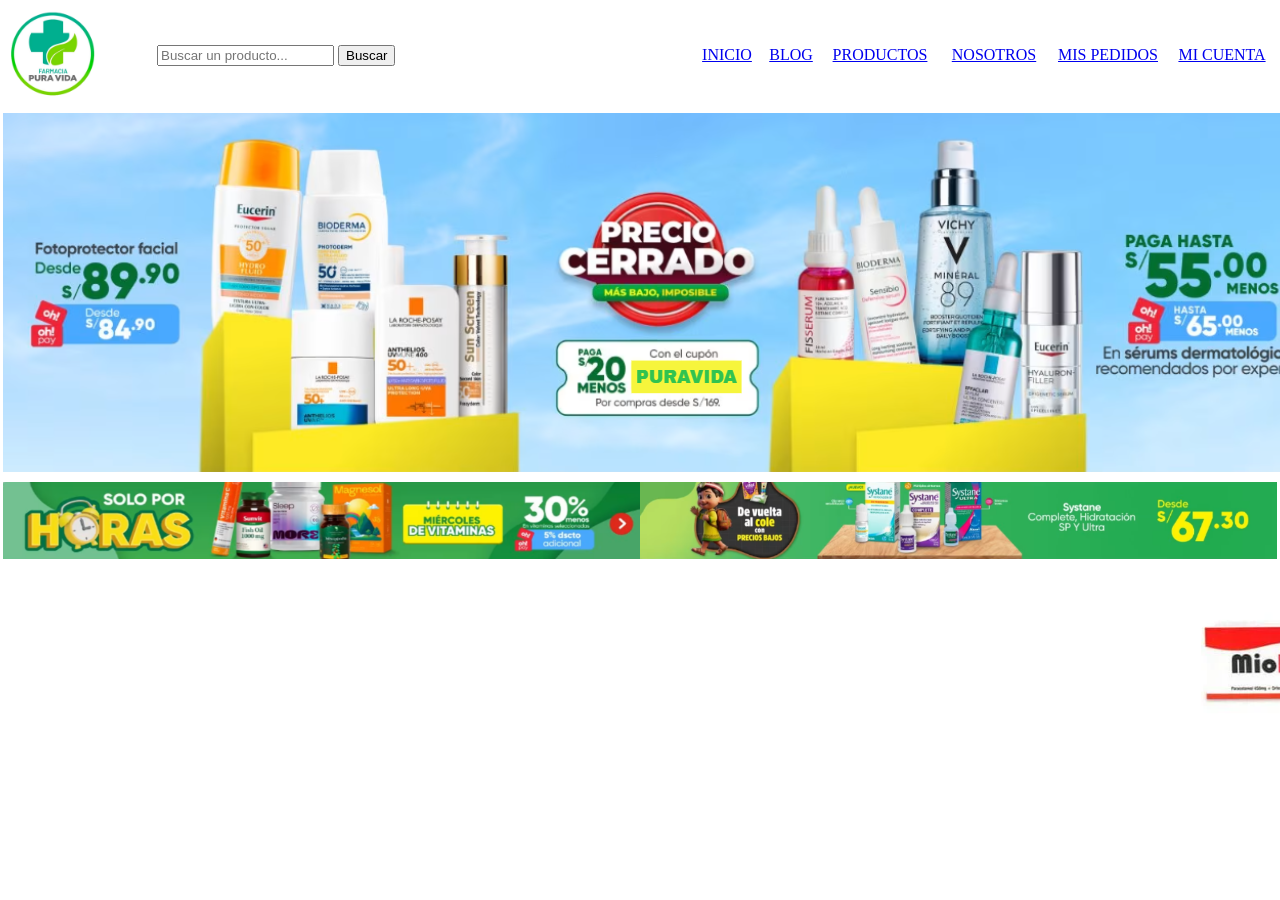
==== index.html @ 940cb462 "Add files via upload" ====
<!DOCTYPE html>
<html lang="es">

<head>
<meta charset="UTF-8">
<meta name="viewport" content="width=device-width, initial-scale=1.0">
<link rel="icon" href="image/PURAVIDA16.png" type="image/png">
<title>PuraVida</title>
</head>

<body marginwidth="0" marginheight="0">

<table width="100%">
<tr>

    <td width="150">
        <img src="image/PURAVIDA1.png" width="100">
    </td>
    <td width="">
        <input type="text" placeholder="Buscar un producto...">
        <button>Buscar</button>
    </td>
        <td>
            <td align="center" width="60"><a href="#">INICIO</a></td>
            <td align="center" width="60"><a href="#">BLOG</a></td>
            <td align="center" width="110"><a href="detalle_producto.html">PRODUCTOS</a></td>
            <td align="center" width="110"><a href="#">NOSOTROS</a></td>
            <td align="center" width="110"><a href="#">MIS PEDIDOS</a></td>
            <td align="center" width="110"><a href="#">MI CUENTA</a></td>
        </td>
</tr>

</table>
<table width="100%">
    <tr>
        <td width="100%" align="center">
            <img src="image/PROMOCION.png" alt="">
        </td>
    </tr>
</table>
<table width="100%">
    <tr>
        <td>
            <img src="image/FONDO1.png" alt="" width="50%"><img src="image/FONDO2.png" alt="" width="50%">
        </td>
    </tr>
</table>
    <marquee behavior="" direction="">
        <img src="image/CINTA.png" alt=""><img src="image/CINTA2.png" alt="">
    </marquee>


</body>

</html>
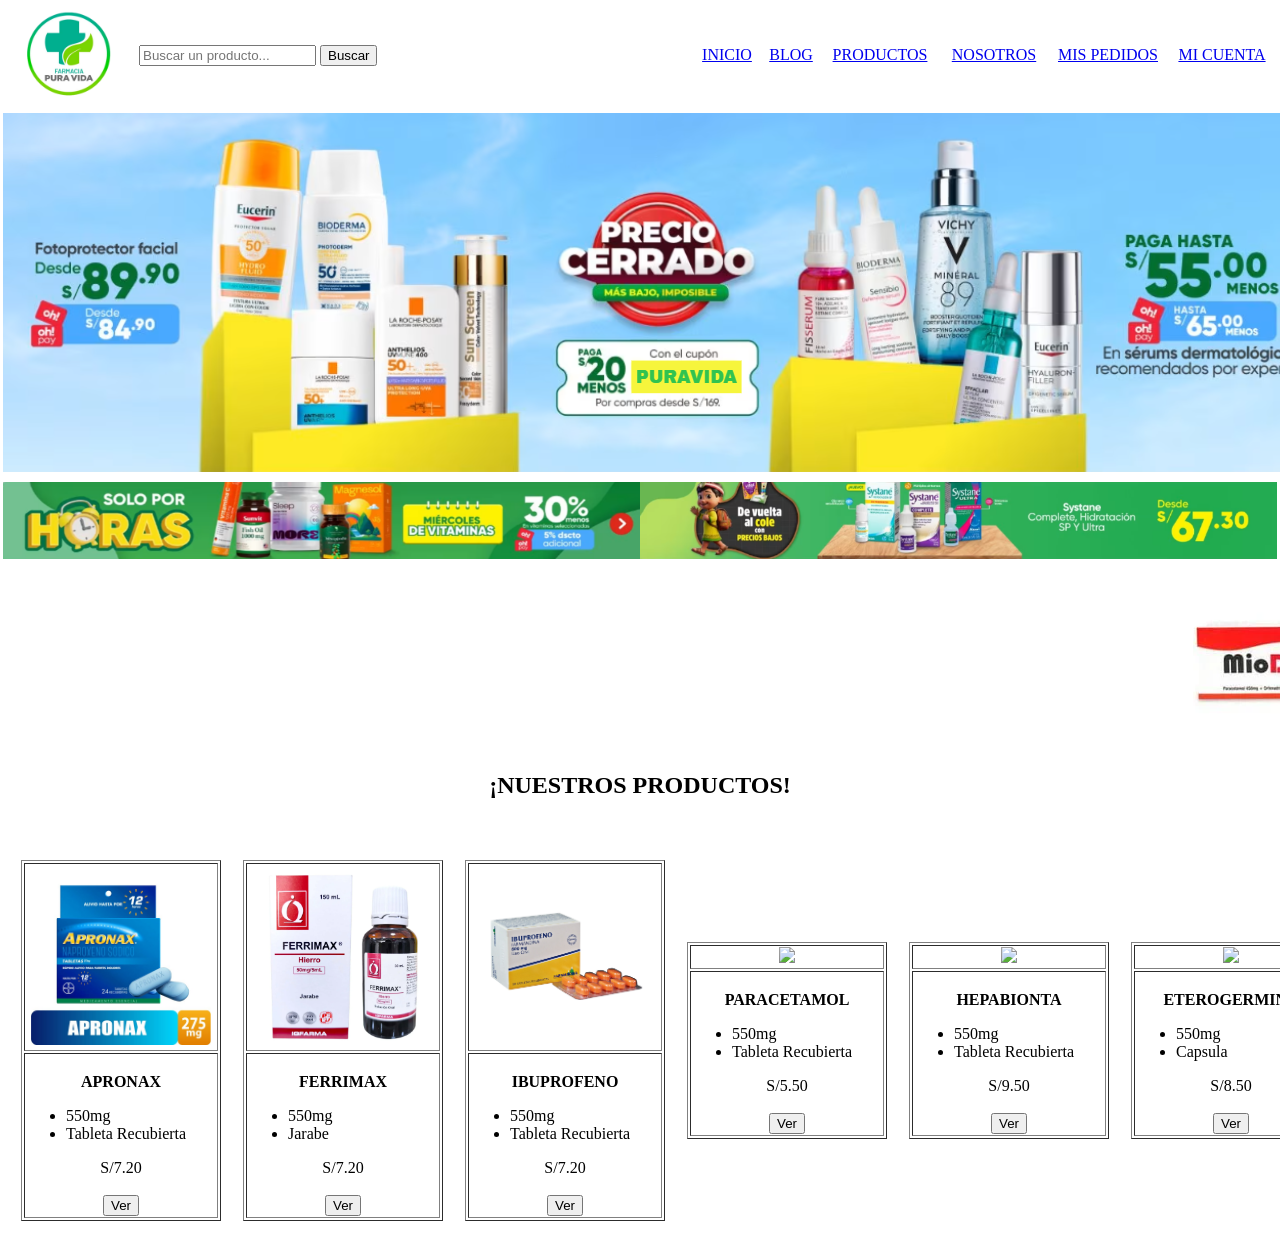
==== commit 677e29ca: "Add files via upload" ====
--- a/index.html
+++ b/index.html
@@ -6,14 +6,20 @@
 <meta name="viewport" content="width=device-width, initial-scale=1.0">
 <link rel="icon" href="image/PURAVIDA16.png" type="image/png">
 <title>PuraVida</title>
+<style>
+    body {
+      font-family: tahoma;
+    }
+  </style>
 </head>
 
 <body marginwidth="0" marginheight="0">
 
+
 <table width="100%">
-<tr>
+    <tr>
 
-    <td width="150">
+    <td width="132" align="center">
         <img src="image/PURAVIDA1.png" width="100">
     </td>
     <td width="">
@@ -21,14 +27,14 @@
         <button>Buscar</button>
     </td>
         <td>
-            <td align="center" width="60"><a href="#">INICIO</a></td>
-            <td align="center" width="60"><a href="#">BLOG</a></td>
+            <td align="center" width="60"><a href="index.html">INICIO</a></td>
+            <td align="center" width="60"><a href="blog.html">BLOG</a></td>
             <td align="center" width="110"><a href="detalle_producto.html">PRODUCTOS</a></td>
             <td align="center" width="110"><a href="#">NOSOTROS</a></td>
             <td align="center" width="110"><a href="#">MIS PEDIDOS</a></td>
             <td align="center" width="110"><a href="#">MI CUENTA</a></td>
         </td>
-</tr>
+    </tr>
 
 </table>
 <table width="100%">
@@ -48,8 +54,104 @@
     <marquee behavior="" direction="">
         <img src="image/CINTA.png" alt=""><img src="image/CINTA2.png" alt="">
     </marquee>
-
-
+<table cellspacing="20">
+    <tr>
+        <h2 align="center">¡NUESTROS PRODUCTOS!</h2>
+    </tr>
+    <tr>
+        <td>
+            <table border="1" width="200">
+                <tr>
+                    <td align="center">
+                        <img src="image/Apronax.jpg" width="180">
+                    </td>
+                </tr>
+                <tr>
+                    <td><div align="center"><strong><br><a>APRONAX</a></div></strong><ul><li>550mg</li><li>Tableta Recubierta</li></ul>
+                    <div align="center"><a>S/7.20</a><br><br><button><a>Ver</a></button></div>
+                </tr>
+            </table>
+        </td>
+       <td>
+            <table border="1" width="200">
+                <tr>
+                    <td align="center">
+                        <img src="image/Ferrimax.png" width="153">
+                    </td>
+                </tr>
+                <tr>
+                    <td><div align="center"><strong><br><a>FERRIMAX</a></div></strong><ul><li>550mg</li><li>Jarabe</li></ul>
+                    <div align="center"><a>S/7.20</a><br><br><button><a>Ver</a></button></div>
+                </tr>
+            </table>
+        </td>
+        <td>
+            <table border="1" width="200">
+                <tr>
+                    <td align="center">
+                        <img src="image/IBUPROFENO.jpg" width="180">
+                    </td>
+                </tr>
+                <tr>
+                    <td><div align="center"><strong><br><a>IBUPROFENO</a></div></strong><ul><li>550mg</li><li>Tableta Recubierta</li></ul>
+                    <div align="center"><a>S/7.20</a><br><br><button><a>Ver</a></button></div>
+                </tr>
+            </table>
+        </td>
+        <td>
+            <table border="1" width="200">
+                <tr>
+                    <td align="center">
+                        <img src="image/paracetamol.jpg" width="180">
+                    </td>
+                </tr>
+                <tr>
+                    <td><div align="center"><strong><br><a>PARACETAMOL</a></div></strong><ul><li>550mg</li><li>Tableta Recubierta</li></ul>
+                    <div align="center"><a>S/5.50</a><br><br><button><a>Ver</a></button></div>
+                </tr>
+            </table>
+        </td>
+        <td>
+            <table border="1" width="200">
+                <tr>
+                    <td align="center">
+                        <img src="image/065721L.jpg" width="180">
+                    </td>
+                </tr>
+                <tr>
+                    <td><div align="center"><strong><br><a>HEPABIONTA</a></div></strong><ul><li>550mg</li><li>Tableta Recubierta</li></ul>
+                    <div align="center"><a>S/9.50</a><br><br><button><a>Ver</a></button></div>
+                </tr>
+            </table>
+        </td>
+        <td>
+            <table border="1" width="200">
+                <tr>
+                    <td align="center">
+                        <img src="image/eterogermina.jpg" width="180">
+                    </td>
+                </tr>
+                <tr>
+                    <td><div align="center"><strong><br><a>ETEROGERMINA</a></div></strong><ul><li>550mg</li><li>Capsula</li></ul>
+                    <div align="center"><a>S/8.50</a><br><br><button><a>Ver</a></button></div>
+                </tr>
+            </table>
+        </td>
+        <td>
+            <table border="1" width="200">
+                <tr>
+                    <td align="center">
+                        <img src="image/Amoxicilina.jpg" width="180">
+                    </td>
+                </tr>
+                <tr>
+                    <td><div align="center"><strong><br><a>AMOXICILINA</a></div></strong><ul><li>550mg</li><li>Jarabe</li></ul>
+                    <div align="center"><a>S/12.50</a><br><br><button><a>Ver</a></button></div>
+                </tr>
+            </table>
+        </td>
+    </tr>
+</table>
 </body>
 
 </html>
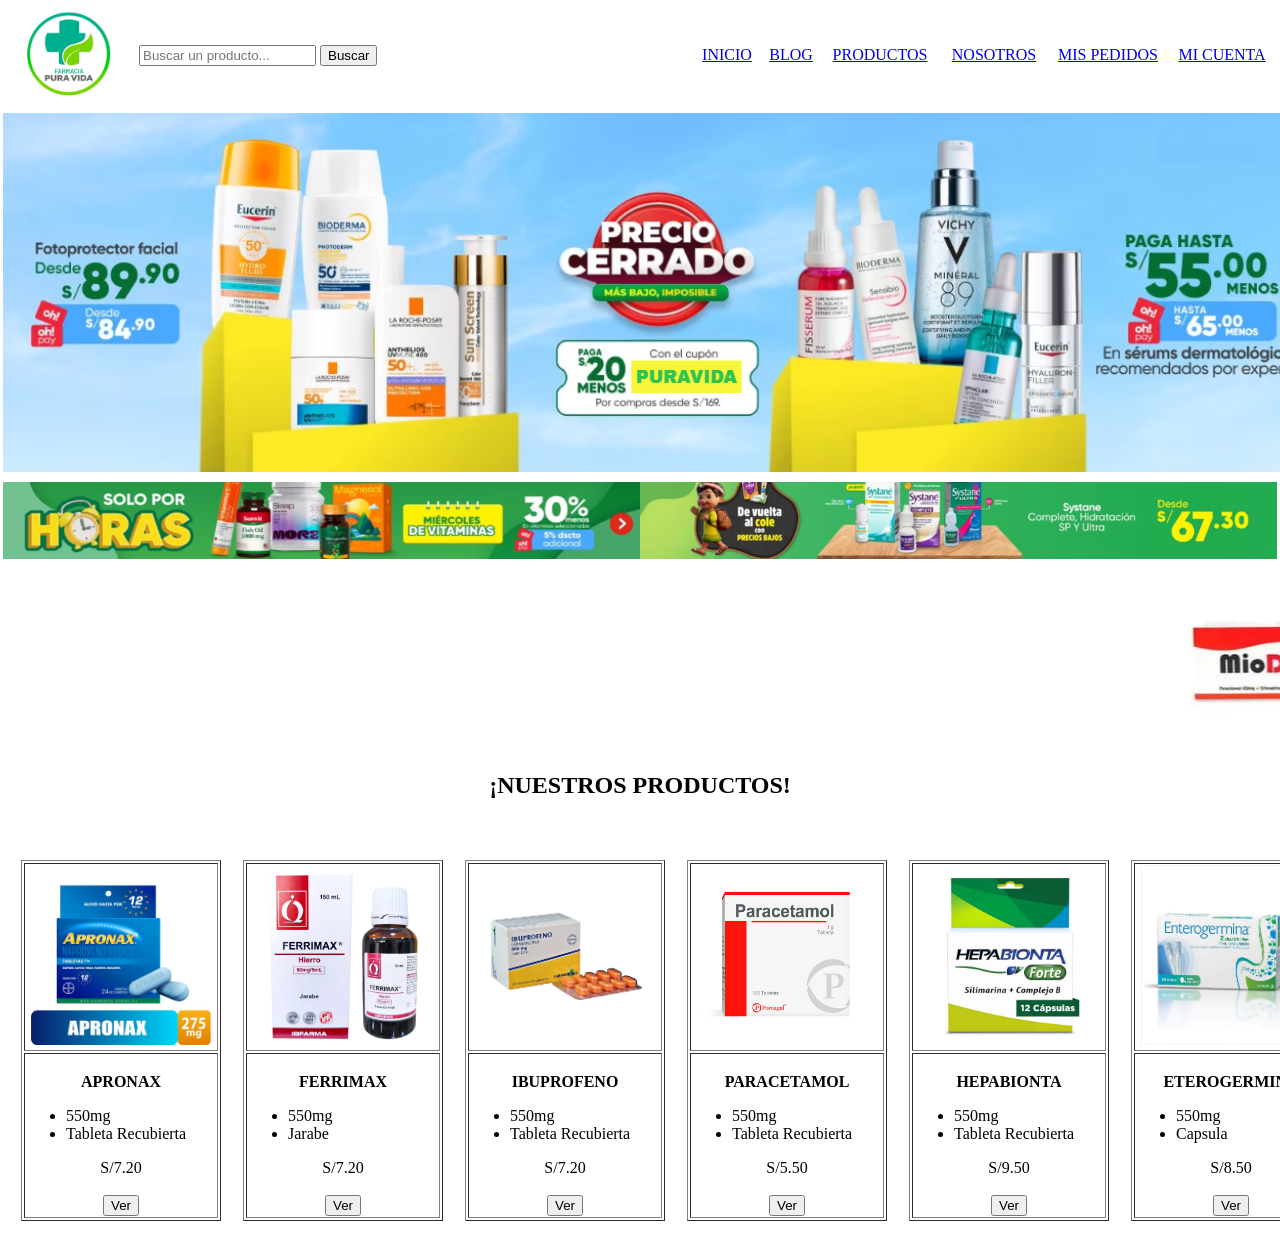
==== commit d1a72ae5: "Add files via upload" ====
--- a/index.html
+++ b/index.html
@@ -32,7 +32,7 @@
             <td align="center" width="110"><a href="detalle_producto.html">PRODUCTOS</a></td>
             <td align="center" width="110"><a href="#">NOSOTROS</a></td>
             <td align="center" width="110"><a href="#">MIS PEDIDOS</a></td>
-            <td align="center" width="110"><a href="#">MI CUENTA</a></td>
+            <td align="center" width="110"><a href="Registro.html">MI CUENTA</a></td>
         </td>
     </tr>
 
@@ -40,19 +40,19 @@
 <table width="100%">
     <tr>
         <td width="100%" align="center">
-            <img src="image/PROMOCION.png" alt="">
+           <a href="detalle_producto.html"><img src="image/PROMOCION.png" alt=""></a>
         </td>
     </tr>
 </table>
 <table width="100%">
     <tr>
         <td>
-            <img src="image/FONDO1.png" alt="" width="50%"><img src="image/FONDO2.png" alt="" width="50%">
+            <a href="detalle_producto.html"><img src="image/FONDO1.png" alt="" width="50%"><img src="image/FONDO2.png" alt="" width="50%"></a>
         </td>
     </tr>
 </table>
     <marquee behavior="" direction="">
-        <img src="image/CINTA.png" alt=""><img src="image/CINTA2.png" alt="">
+        <a href="detalle_producto.html"><img src="image/CINTA.png" alt=""><img src="image/CINTA2.png" alt=""></a>
     </marquee>
 <table cellspacing="20">
     <tr>
@@ -68,7 +68,7 @@
                 </tr>
                 <tr>
                     <td><div align="center"><strong><br><a>APRONAX</a></div></strong><ul><li>550mg</li><li>Tableta Recubierta</li></ul>
-                    <div align="center"><a>S/7.20</a><br><br><button><a>Ver</a></button></div>
+                    <div align="center"><a>S/7.20</a><br><br><button onclick="location.href='detalle_producto.html'"><a>Ver</a></button></div>
                 </tr>
             </table>
         </td>
@@ -81,7 +81,7 @@
                 </tr>
                 <tr>
                     <td><div align="center"><strong><br><a>FERRIMAX</a></div></strong><ul><li>550mg</li><li>Jarabe</li></ul>
-                    <div align="center"><a>S/7.20</a><br><br><button><a>Ver</a></button></div>
+                    <div align="center"><a>S/7.20</a><br><br><button onclick="location.href='detalle_producto.html'"><a>Ver</a></button></div>
                 </tr>
             </table>
         </td>
@@ -94,7 +94,7 @@
                 </tr>
                 <tr>
                     <td><div align="center"><strong><br><a>IBUPROFENO</a></div></strong><ul><li>550mg</li><li>Tableta Recubierta</li></ul>
-                    <div align="center"><a>S/7.20</a><br><br><button><a>Ver</a></button></div>
+                    <div align="center"><a>S/7.20</a><br><br><button onclick="location.href='detalle_producto.html'"><a>Ver</a></button></div>
                 </tr>
             </table>
         </td>
@@ -107,7 +107,7 @@
                 </tr>
                 <tr>
                     <td><div align="center"><strong><br><a>PARACETAMOL</a></div></strong><ul><li>550mg</li><li>Tableta Recubierta</li></ul>
-                    <div align="center"><a>S/5.50</a><br><br><button><a>Ver</a></button></div>
+                    <div align="center"><a>S/5.50</a><br><br><button onclick="location.href='detalle_producto.html'"><a>Ver</a></button></div>
                 </tr>
             </table>
         </td>
@@ -120,7 +120,7 @@
                 </tr>
                 <tr>
                     <td><div align="center"><strong><br><a>HEPABIONTA</a></div></strong><ul><li>550mg</li><li>Tableta Recubierta</li></ul>
-                    <div align="center"><a>S/9.50</a><br><br><button><a>Ver</a></button></div>
+                    <div align="center"><a>S/9.50</a><br><br><button onclick="location.href='detalle_producto.html'"><a>Ver</a></button></div>
                 </tr>
             </table>
         </td>
@@ -133,7 +133,7 @@
                 </tr>
                 <tr>
                     <td><div align="center"><strong><br><a>ETEROGERMINA</a></div></strong><ul><li>550mg</li><li>Capsula</li></ul>
-                    <div align="center"><a>S/8.50</a><br><br><button><a>Ver</a></button></div>
+                    <div align="center"><a>S/8.50</a><br><br><button onclick="location.href='detalle_producto.html'"><a>Ver</a></button></div>
                 </tr>
             </table>
         </td>
@@ -146,7 +146,7 @@
                 </tr>
                 <tr>
                     <td><div align="center"><strong><br><a>AMOXICILINA</a></div></strong><ul><li>550mg</li><li>Jarabe</li></ul>
-                    <div align="center"><a>S/12.50</a><br><br><button><a>Ver</a></button></div>
+                    <div align="center"><a>S/12.50</a><br><br><button onclick="location.href='detalle_producto.html'"><a>Ver</a></button></div>
                 </tr>
             </table>
         </td>
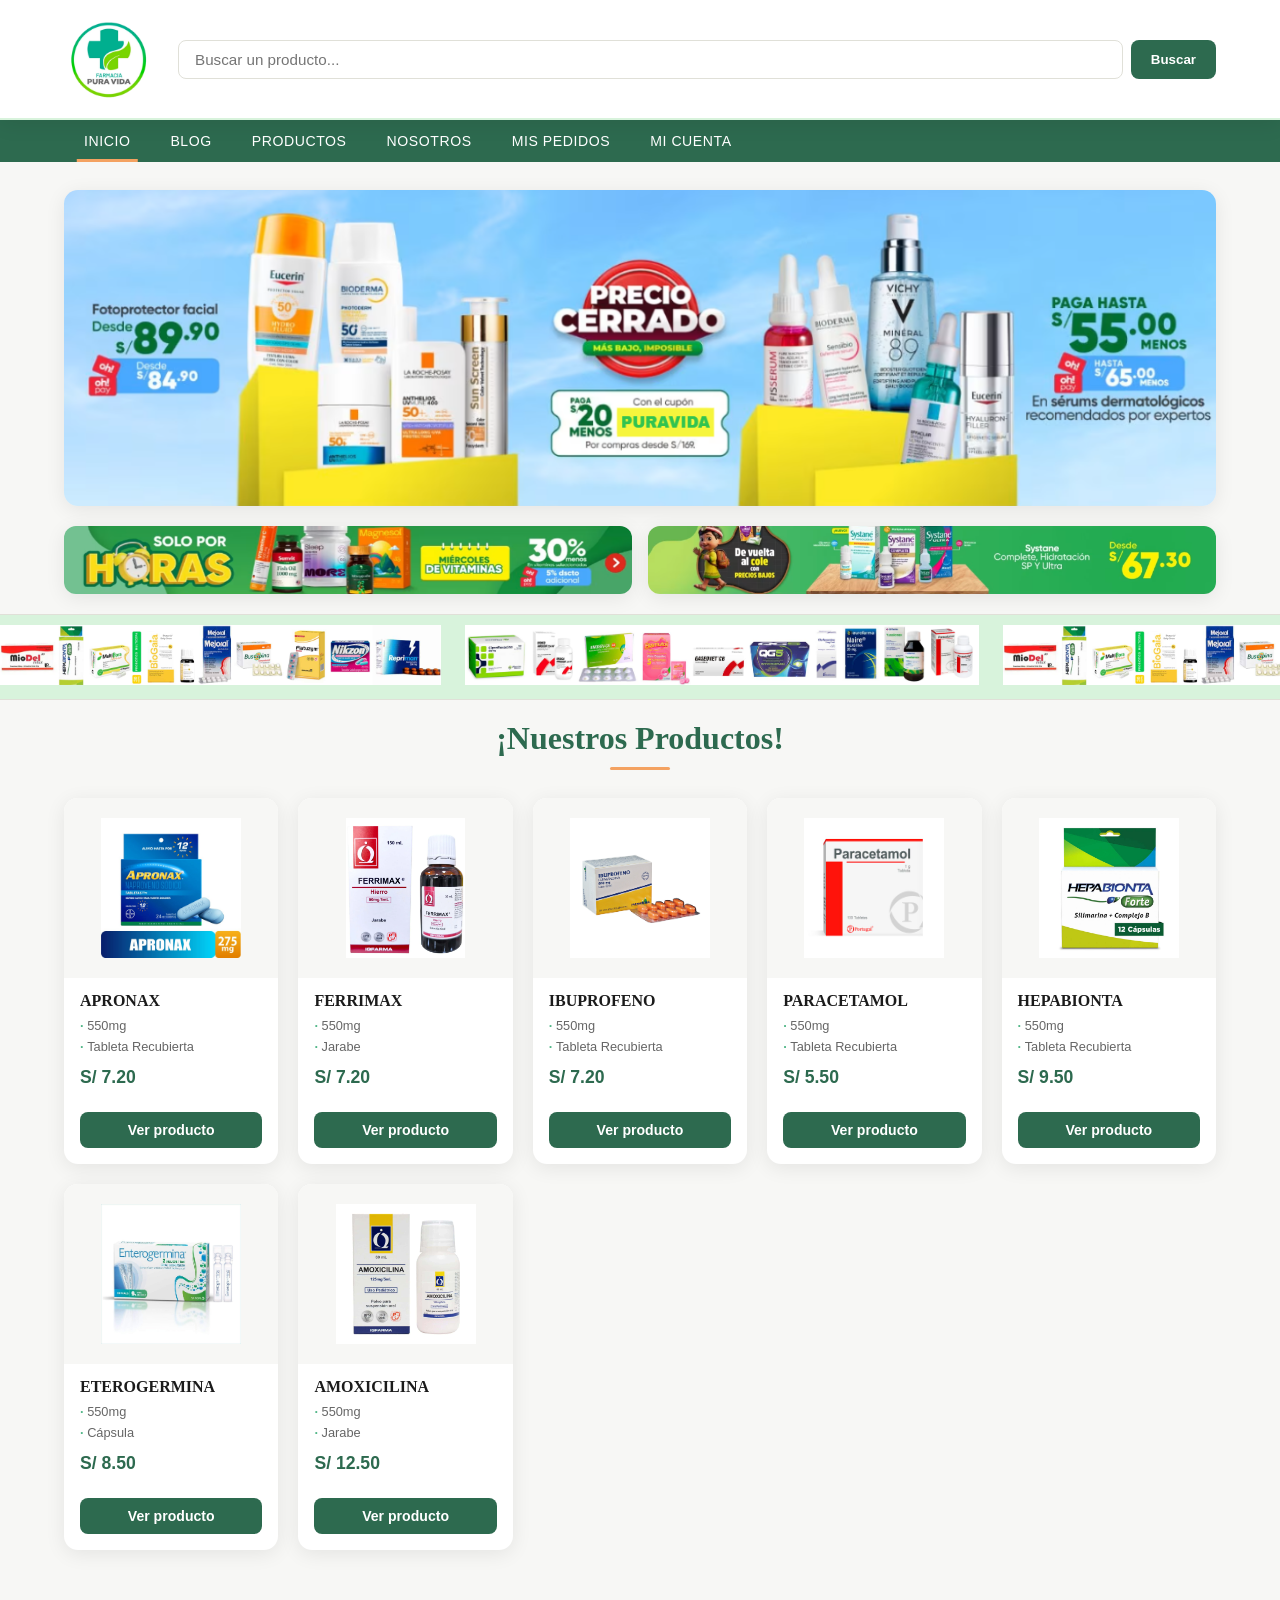
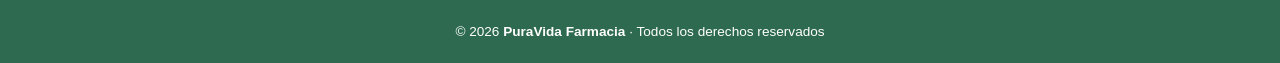
==== commit 84bb2404: "Add files via upload" ====
--- a/index.html
+++ b/index.html
@@ -1,157 +1,183 @@
-<!DOCTYPE html>
-<html lang="es">
-
-<head>
-<meta charset="UTF-8">
-<meta name="viewport" content="width=device-width, initial-scale=1.0">
-<link rel="icon" href="image/PURAVIDA16.png" type="image/png">
-<title>PuraVida</title>
-<style>
-    body {
-      font-family: tahoma;
-    }
-  </style>
-</head>
-
-<body marginwidth="0" marginheight="0">
-
-
-<table width="100%">
-    <tr>
-
-    <td width="132" align="center">
-        <img src="image/PURAVIDA1.png" width="100">
-    </td>
-    <td width="">
-        <input type="text" placeholder="Buscar un producto...">
-        <button>Buscar</button>
-    </td>
-        <td>
-            <td align="center" width="60"><a href="index.html">INICIO</a></td>
-            <td align="center" width="60"><a href="blog.html">BLOG</a></td>
-            <td align="center" width="110"><a href="detalle_producto.html">PRODUCTOS</a></td>
-            <td align="center" width="110"><a href="#">NOSOTROS</a></td>
-            <td align="center" width="110"><a href="#">MIS PEDIDOS</a></td>
-            <td align="center" width="110"><a href="Registro.html">MI CUENTA</a></td>
-        </td>
-    </tr>
-
-</table>
-<table width="100%">
-    <tr>
-        <td width="100%" align="center">
-           <a href="detalle_producto.html"><img src="image/PROMOCION.png" alt=""></a>
-        </td>
-    </tr>
-</table>
-<table width="100%">
-    <tr>
-        <td>
-            <a href="detalle_producto.html"><img src="image/FONDO1.png" alt="" width="50%"><img src="image/FONDO2.png" alt="" width="50%"></a>
-        </td>
-    </tr>
-</table>
-    <marquee behavior="" direction="">
-        <a href="detalle_producto.html"><img src="image/CINTA.png" alt=""><img src="image/CINTA2.png" alt=""></a>
-    </marquee>
-<table cellspacing="20">
-    <tr>
-        <h2 align="center">¡NUESTROS PRODUCTOS!</h2>
-    </tr>
-    <tr>
-        <td>
-            <table border="1" width="200">
-                <tr>
-                    <td align="center">
-                        <img src="image/Apronax.jpg" width="180">
-                    </td>
-                </tr>
-                <tr>
-                    <td><div align="center"><strong><br><a>APRONAX</a></div></strong><ul><li>550mg</li><li>Tableta Recubierta</li></ul>
-                    <div align="center"><a>S/7.20</a><br><br><button onclick="location.href='detalle_producto.html'"><a>Ver</a></button></div>
-                </tr>
-            </table>
-        </td>
-       <td>
-            <table border="1" width="200">
-                <tr>
-                    <td align="center">
-                        <img src="image/Ferrimax.png" width="153">
-                    </td>
-                </tr>
-                <tr>
-                    <td><div align="center"><strong><br><a>FERRIMAX</a></div></strong><ul><li>550mg</li><li>Jarabe</li></ul>
-                    <div align="center"><a>S/7.20</a><br><br><button onclick="location.href='detalle_producto.html'"><a>Ver</a></button></div>
-                </tr>
-            </table>
-        </td>
-        <td>
-            <table border="1" width="200">
-                <tr>
-                    <td align="center">
-                        <img src="image/IBUPROFENO.jpg" width="180">
-                    </td>
-                </tr>
-                <tr>
-                    <td><div align="center"><strong><br><a>IBUPROFENO</a></div></strong><ul><li>550mg</li><li>Tableta Recubierta</li></ul>
-                    <div align="center"><a>S/7.20</a><br><br><button onclick="location.href='detalle_producto.html'"><a>Ver</a></button></div>
-                </tr>
-            </table>
-        </td>
-        <td>
-            <table border="1" width="200">
-                <tr>
-                    <td align="center">
-                        <img src="image/paracetamol.jpg" width="180">
-                    </td>
-                </tr>
-                <tr>
-                    <td><div align="center"><strong><br><a>PARACETAMOL</a></div></strong><ul><li>550mg</li><li>Tableta Recubierta</li></ul>
-                    <div align="center"><a>S/5.50</a><br><br><button onclick="location.href='detalle_producto.html'"><a>Ver</a></button></div>
-                </tr>
-            </table>
-        </td>
-        <td>
-            <table border="1" width="200">
-                <tr>
-                    <td align="center">
-                        <img src="image/065721L.jpg" width="180">
-                    </td>
-                </tr>
-                <tr>
-                    <td><div align="center"><strong><br><a>HEPABIONTA</a></div></strong><ul><li>550mg</li><li>Tableta Recubierta</li></ul>
-                    <div align="center"><a>S/9.50</a><br><br><button onclick="location.href='detalle_producto.html'"><a>Ver</a></button></div>
-                </tr>
-            </table>
-        </td>
-        <td>
-            <table border="1" width="200">
-                <tr>
-                    <td align="center">
-                        <img src="image/eterogermina.jpg" width="180">
-                    </td>
-                </tr>
-                <tr>
-                    <td><div align="center"><strong><br><a>ETEROGERMINA</a></div></strong><ul><li>550mg</li><li>Capsula</li></ul>
-                    <div align="center"><a>S/8.50</a><br><br><button onclick="location.href='detalle_producto.html'"><a>Ver</a></button></div>
-                </tr>
-            </table>
-        </td>
-        <td>
-            <table border="1" width="200">
-                <tr>
-                    <td align="center">
-                        <img src="image/Amoxicilina.jpg" width="180">
-                    </td>
-                </tr>
-                <tr>
-                    <td><div align="center"><strong><br><a>AMOXICILINA</a></div></strong><ul><li>550mg</li><li>Jarabe</li></ul>
-                    <div align="center"><a>S/12.50</a><br><br><button onclick="location.href='detalle_producto.html'"><a>Ver</a></button></div>
-                </tr>
-            </table>
-        </td>
-    </tr>
-</table>
-</body>
-
-</html>+<!DOCTYPE html>
+<html lang="es">
+<head>
+  <meta charset="UTF-8">
+  <meta name="viewport" content="width=device-width, initial-scale=1.0">
+  <link rel="icon" href="image/PURAVIDA16.png" type="image/png">
+  <link rel="stylesheet" href="styles.css">
+  <title>PuraVida Farmacia</title>
+</head>
+<body>
+
+  <!-- HEADER -->
+  <header>
+    <div class="header-inner">
+      <a class="logo" href="index.html">
+        <img src="image/PURAVIDA1.png" alt="PuraVida Logo">
+      </a>
+      <div class="search-bar">
+        <input type="text" placeholder="Buscar un producto...">
+        <button>Buscar</button>
+      </div>
+    </div>
+  </header>
+
+  <!-- NAVEGACIÓN -->
+  <nav>
+    <div class="nav-inner">
+      <a href="index.html" class="activo">Inicio</a>
+      <a href="blog.html">Blog</a>
+      <a href="detalle_producto.html">Productos</a>
+      <a href="trabajo.html">Nosotros</a>
+      <a href="#">Mis Pedidos</a>
+      <a href="mi_cuenta.html">Mi Cuenta</a>
+    </div>
+  </nav>
+
+  <!-- BANNER PRINCIPAL -->
+  <div class="banner-principal">
+    <a href="detalle_producto.html">
+      <img src="image/PROMOCION.png" alt="Promoción PuraVida">
+    </a>
+  </div>
+
+  <!-- BANNER DOBLE -->
+  <div class="banner-doble">
+    <a href="detalle_producto.html">
+      <img src="image/FONDO1.png" alt="Fondo 1">
+    </a>
+    <a href="detalle_producto.html">
+      <img src="image/FONDO2.png" alt="Fondo 2">
+    </a>
+  </div>
+
+  <!-- CINTA DESLIZANTE -->
+  <div class="cinta-wrapper">
+    <div class="cinta-track">
+      <a href="detalle_producto.html"><img src="image/CINTA.png" alt="Cinta"></a>
+      <a href="detalle_producto.html"><img src="image/CINTA2.png" alt="Cinta 2"></a>
+      <a href="detalle_producto.html"><img src="image/CINTA.png" alt="Cinta"></a>
+      <a href="detalle_producto.html"><img src="image/CINTA2.png" alt="Cinta 2"></a>
+    </div>
+  </div>
+
+  <!-- PRODUCTOS -->
+  <section class="productos-section">
+    <h2 class="section-titulo">¡Nuestros Productos!</h2>
+    <div class="productos-grid">
+
+      <div class="producto-card">
+        <div class="img-wrapper">
+          <img src="image/Apronax.jpg" alt="Apronax">
+        </div>
+        <div class="info">
+          <h3>APRONAX</h3>
+          <ul>
+            <li>550mg</li>
+            <li>Tableta Recubierta</li>
+          </ul>
+          <span class="precio">S/ 7.20</span>
+        </div>
+        <a class="btn-ver" href="detalle_producto.html">Ver producto</a>
+      </div>
+
+      <div class="producto-card">
+        <div class="img-wrapper">
+          <img src="image/Ferrimax.png" alt="Ferrimax">
+        </div>
+        <div class="info">
+          <h3>FERRIMAX</h3>
+          <ul>
+            <li>550mg</li>
+            <li>Jarabe</li>
+          </ul>
+          <span class="precio">S/ 7.20</span>
+        </div>
+        <a class="btn-ver" href="detalle_producto.html">Ver producto</a>
+      </div>
+
+      <div class="producto-card">
+        <div class="img-wrapper">
+          <img src="image/IBUPROFENO.jpg" alt="Ibuprofeno">
+        </div>
+        <div class="info">
+          <h3>IBUPROFENO</h3>
+          <ul>
+            <li>550mg</li>
+            <li>Tableta Recubierta</li>
+          </ul>
+          <span class="precio">S/ 7.20</span>
+        </div>
+        <a class="btn-ver" href="detalle_producto.html">Ver producto</a>
+      </div>
+
+      <div class="producto-card">
+        <div class="img-wrapper">
+          <img src="image/paracetamol.jpg" alt="Paracetamol">
+        </div>
+        <div class="info">
+          <h3>PARACETAMOL</h3>
+          <ul>
+            <li>550mg</li>
+            <li>Tableta Recubierta</li>
+          </ul>
+          <span class="precio">S/ 5.50</span>
+        </div>
+        <a class="btn-ver" href="detalle_producto.html">Ver producto</a>
+      </div>
+
+      <div class="producto-card">
+        <div class="img-wrapper">
+          <img src="image/065721L.jpg" alt="Hepabionta">
+        </div>
+        <div class="info">
+          <h3>HEPABIONTA</h3>
+          <ul>
+            <li>550mg</li>
+            <li>Tableta Recubierta</li>
+          </ul>
+          <span class="precio">S/ 9.50</span>
+        </div>
+        <a class="btn-ver" href="detalle_producto.html">Ver producto</a>
+      </div>
+
+      <div class="producto-card">
+        <div class="img-wrapper">
+          <img src="image/eterogermina.jpg" alt="Eterogermina">
+        </div>
+        <div class="info">
+          <h3>ETEROGERMINA</h3>
+          <ul>
+            <li>550mg</li>
+            <li>Cápsula</li>
+          </ul>
+          <span class="precio">S/ 8.50</span>
+        </div>
+        <a class="btn-ver" href="detalle_producto.html">Ver producto</a>
+      </div>
+
+      <div class="producto-card">
+        <div class="img-wrapper">
+          <img src="image/Amoxicilina.jpg" alt="Amoxicilina">
+        </div>
+        <div class="info">
+          <h3>AMOXICILINA</h3>
+          <ul>
+            <li>550mg</li>
+            <li>Jarabe</li>
+          </ul>
+          <span class="precio">S/ 12.50</span>
+        </div>
+        <a class="btn-ver" href="detalle_producto.html">Ver producto</a>
+      </div>
+
+    </div>
+  </section>
+
+  <!-- FOOTER -->
+  <footer>
+    <p>© 2026 <strong>PuraVida Farmacia</strong> · Todos los derechos reservados</p>
+  </footer>
+
+</body>
+</html>
--- a/styles.css
+++ b/styles.css
@@ -0,0 +1,356 @@
+/* ===========================
+   PURAVIDA FARMACIA - styles.css
+   =========================== */
+
+/* ── VARIABLES GLOBALES ── */
+:root {
+  --verde: #2d6a4f;
+  --verde-claro: #52b788;
+  --verde-suave: #d8f3dc;
+  --acento: #f4a261;
+  --texto: #1b1b1b;
+  --gris: #f7f7f5;
+  --blanco: #ffffff;
+  --borde: #e0e0d8;
+  --sombra: 0 4px 20px rgba(0, 0, 0, 0.08);
+}
+
+/* ── RESET ── */
+* {
+  margin: 0;
+  padding: 0;
+  box-sizing: border-box;
+}
+
+body {
+  font-family: 'DM Sans', sans-serif;
+  background-color: var(--gris);
+  color: var(--texto);
+}
+
+/* ══════════════════════════
+   HEADER
+══════════════════════════ */
+header {
+  background-color: var(--blanco);
+  border-bottom: 2px solid var(--verde-suave);
+  position: sticky;
+  top: 0;
+  z-index: 100;
+  box-shadow: var(--sombra);
+}
+
+.header-inner {
+  max-width: 1200px;
+  margin: 0 auto;
+  padding: 14px 24px;
+  display: flex;
+  align-items: center;
+  gap: 24px;
+}
+
+.logo img {
+  width: 90px;
+  display: block;
+}
+
+/* ── Buscador ── */
+.search-bar {
+  flex: 1;
+  display: flex;
+  gap: 8px;
+}
+
+.search-bar input {
+  flex: 1;
+  padding: 10px 16px;
+  border: 1.5px solid var(--borde);
+  border-radius: 8px;
+  font-family: 'DM Sans', sans-serif;
+  font-size: 0.95rem;
+  outline: none;
+  transition: border-color 0.2s;
+}
+
+.search-bar input:focus {
+  border-color: var(--verde-claro);
+}
+
+.search-bar button {
+  padding: 10px 20px;
+  background-color: var(--verde);
+  color: var(--blanco);
+  border: none;
+  border-radius: 8px;
+  font-family: 'DM Sans', sans-serif;
+  font-weight: 600;
+  cursor: pointer;
+  transition: background 0.2s;
+}
+
+.search-bar button:hover {
+  background-color: var(--verde-claro);
+}
+
+/* ══════════════════════════
+   NAVEGACIÓN
+══════════════════════════ */
+nav {
+  background-color: var(--verde);
+}
+
+.nav-inner {
+  max-width: 1200px;
+  margin: 0 auto;
+  padding: 0 24px;
+  display: flex;
+}
+
+nav a {
+  display: block;
+  color: var(--blanco);
+  text-decoration: none;
+  padding: 13px 20px;
+  font-size: 0.88rem;
+  font-weight: 500;
+  letter-spacing: 0.04em;
+  text-transform: uppercase;
+  transition: background 0.2s;
+  position: relative;
+}
+
+nav a::after {
+  content: '';
+  position: absolute;
+  bottom: 0;
+  left: 50%;
+  transform: translateX(-50%);
+  width: 0;
+  height: 3px;
+  background-color: var(--acento);
+  transition: width 0.25s;
+}
+
+nav a:hover::after,
+nav a.activo::after {
+  width: 70%;
+}
+
+nav a:hover {
+  background-color: rgba(255, 255, 255, 0.08);
+}
+
+/* ══════════════════════════
+   BANNER PRINCIPAL
+══════════════════════════ */
+.banner-principal {
+  max-width: 1200px;
+  margin: 28px auto 0;
+  padding: 0 24px;
+}
+
+.banner-principal a img {
+  width: 100%;
+  border-radius: 14px;
+  display: block;
+  box-shadow: var(--sombra);
+  transition: transform 0.3s;
+}
+
+.banner-principal a img:hover {
+  transform: scale(1.01);
+}
+
+/* ══════════════════════════
+   BANNER DOBLE
+══════════════════════════ */
+.banner-doble {
+  max-width: 1200px;
+  margin: 20px auto;
+  padding: 0 24px;
+  display: grid;
+  grid-template-columns: 1fr 1fr;
+  gap: 16px;
+}
+
+.banner-doble a {
+  display: block;
+  border-radius: 12px;
+  overflow: hidden;
+  box-shadow: var(--sombra);
+}
+
+.banner-doble a img {
+  width: 100%;
+  display: block;
+  transition: transform 0.3s;
+}
+
+.banner-doble a:hover img {
+  transform: scale(1.03);
+}
+
+/* ══════════════════════════
+   CINTA DESLIZANTE
+══════════════════════════ */
+.cinta-wrapper {
+  background-color: var(--verde-suave);
+  overflow: hidden;
+  padding: 10px 0;
+  margin: 20px 0;
+  border-top: 1px solid var(--borde);
+  border-bottom: 1px solid var(--borde);
+}
+
+.cinta-track {
+  display: flex;
+  animation: deslizar 18s linear infinite;
+  width: max-content;
+}
+
+.cinta-track a img {
+  height: 60px;
+  margin-right: 24px;
+}
+
+@keyframes deslizar {
+  0%   { transform: translateX(0); }
+  100% { transform: translateX(-50%); }
+}
+
+/* ══════════════════════════
+   SECCIÓN PRODUCTOS
+══════════════════════════ */
+.productos-section {
+  max-width: 1200px;
+  margin: 0 auto 50px;
+  padding: 0 24px;
+}
+
+.section-titulo {
+  font-family: 'DM Serif Display', serif;
+  font-size: 2rem;
+  color: var(--verde);
+  text-align: center;
+  margin-bottom: 28px;
+  position: relative;
+}
+
+.section-titulo::after {
+  content: '';
+  display: block;
+  width: 60px;
+  height: 3px;
+  background: var(--acento);
+  margin: 10px auto 0;
+  border-radius: 2px;
+}
+
+.productos-grid {
+  display: grid;
+  grid-template-columns: repeat(auto-fill, minmax(180px, 1fr));
+  gap: 20px;
+}
+
+/* ── Tarjeta de Producto ── */
+.producto-card {
+  background: var(--blanco);
+  border-radius: 14px;
+  overflow: hidden;
+  box-shadow: var(--sombra);
+  display: flex;
+  flex-direction: column;
+  transition: transform 0.25s, box-shadow 0.25s;
+}
+
+.producto-card:hover {
+  transform: translateY(-5px);
+  box-shadow: 0 12px 32px rgba(0, 0, 0, 0.12);
+}
+
+.producto-card .img-wrapper {
+  background-color: var(--gris);
+  display: flex;
+  align-items: center;
+  justify-content: center;
+  padding: 20px;
+  height: 180px;
+}
+
+.producto-card img {
+  max-height: 140px;
+  max-width: 100%;
+  object-fit: contain;
+}
+
+.producto-card .info {
+  padding: 14px 16px;
+  flex: 1;
+  display: flex;
+  flex-direction: column;
+  gap: 6px;
+}
+
+.producto-card h3 {
+  font-family: 'DM Serif Display', serif;
+  font-size: 1rem;
+  color: var(--texto);
+}
+
+.producto-card ul {
+  list-style: none;
+  padding: 0;
+}
+
+.producto-card ul li {
+  font-size: 0.8rem;
+  color: #666;
+  line-height: 1.6;
+}
+
+.producto-card ul li::before {
+  content: '· ';
+  color: var(--verde-claro);
+  font-weight: bold;
+}
+
+.producto-card .precio {
+  font-size: 1.1rem;
+  font-weight: 700;
+  color: var(--verde);
+  margin-top: 4px;
+}
+
+.producto-card .btn-ver {
+  display: block;
+  margin: 10px 16px 16px;
+  padding: 10px;
+  background-color: var(--verde);
+  color: var(--blanco);
+  text-align: center;
+  text-decoration: none;
+  border-radius: 8px;
+  font-weight: 600;
+  font-size: 0.88rem;
+  transition: background 0.2s;
+}
+
+.producto-card .btn-ver:hover {
+  background-color: var(--acento);
+}
+
+/* ══════════════════════════
+   FOOTER
+══════════════════════════ */
+footer {
+  background-color: var(--verde);
+  color: var(--blanco);
+  text-align: center;
+  padding: 24px;
+  font-size: 0.85rem;
+}
+
+footer a {
+  color: var(--verde-suave);
+  text-decoration: none;
+}
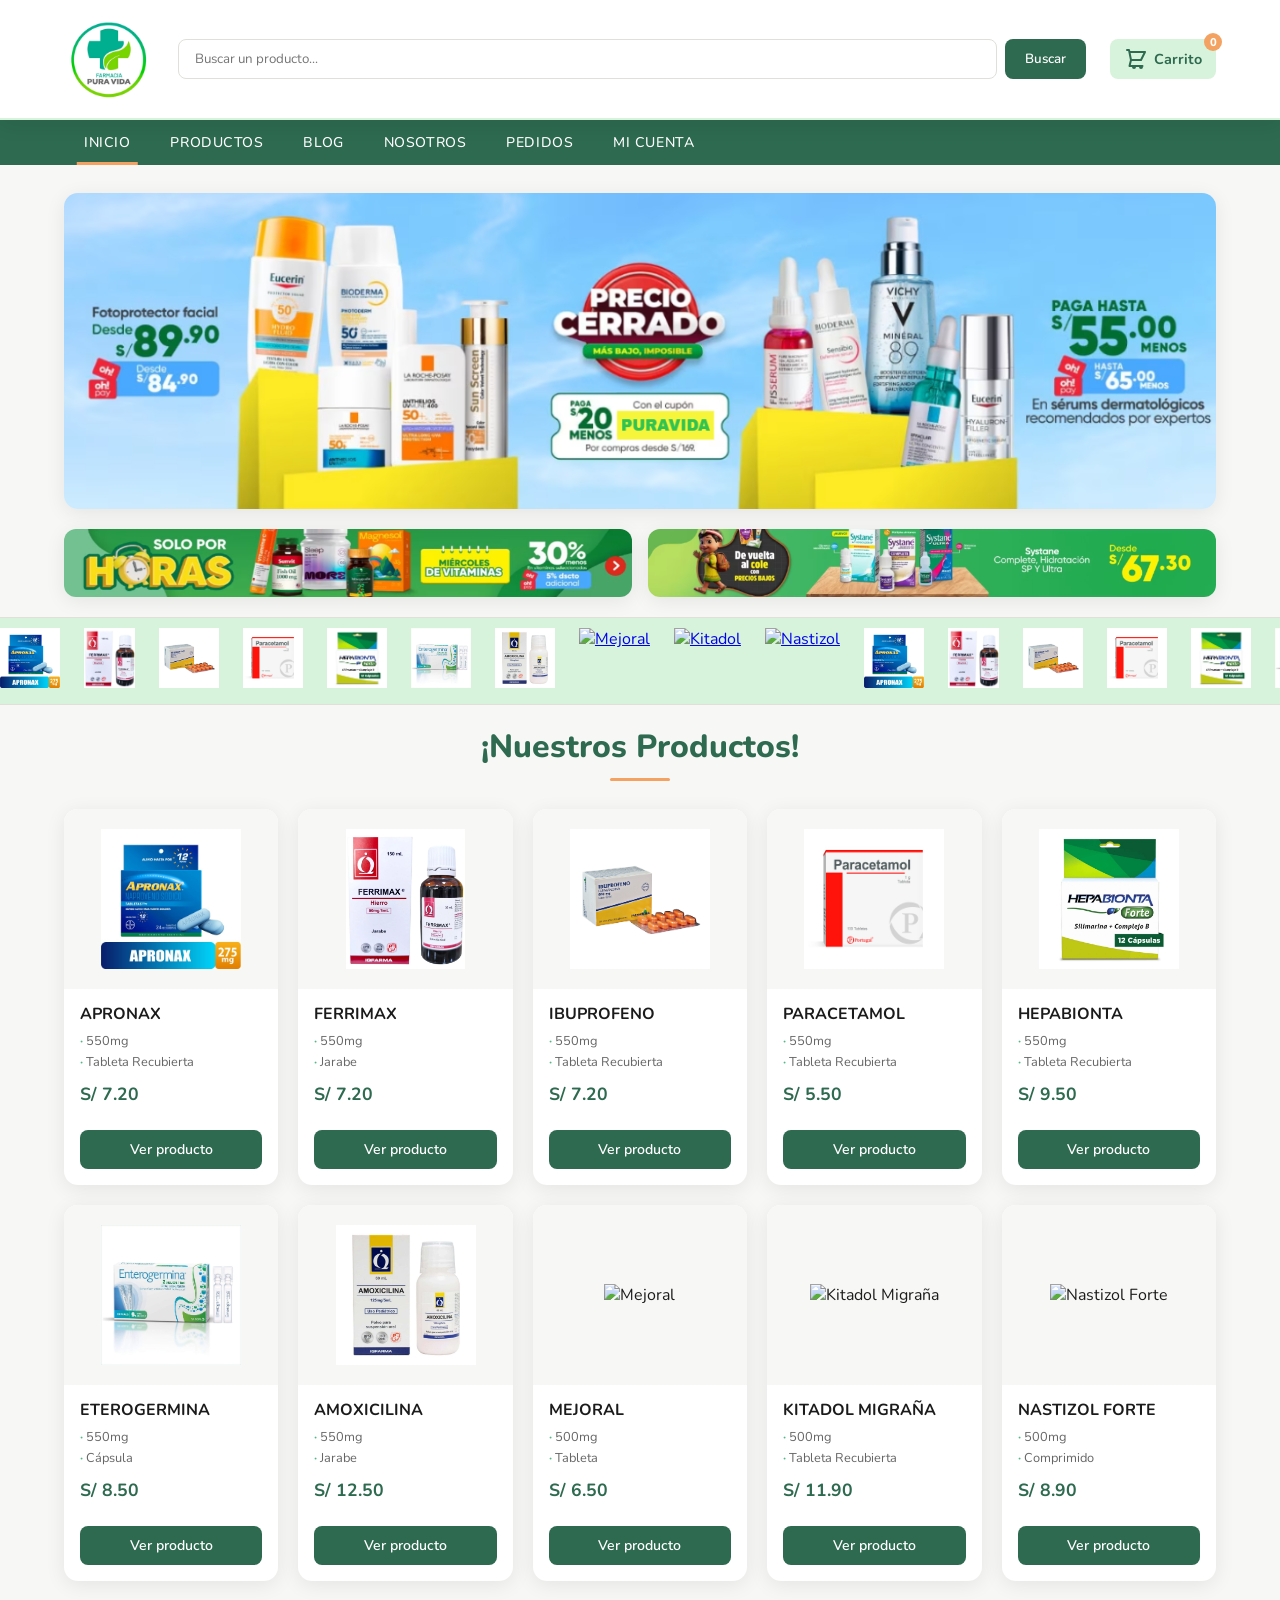
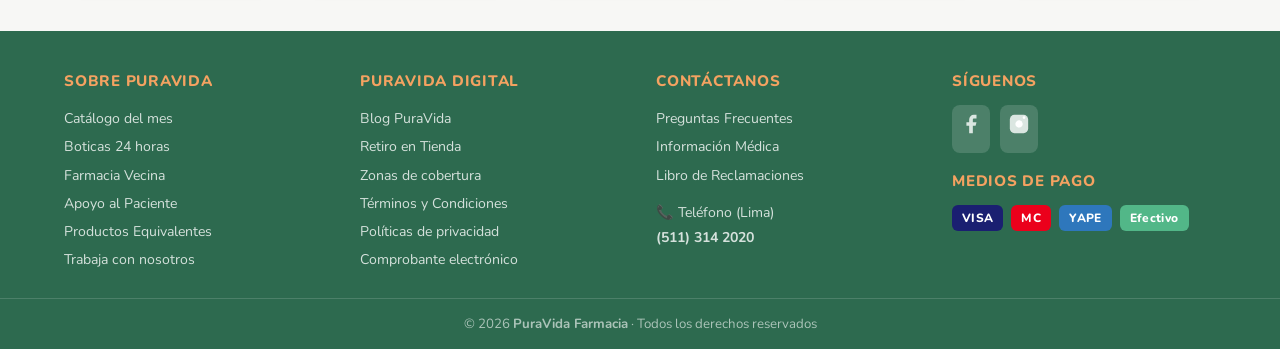
==== commit fcca23fe: "Add files via upload" ====
--- a/index.html
+++ b/index.html
@@ -6,6 +6,7 @@
   <link rel="icon" href="image/PURAVIDA16.png" type="image/png">
   <link rel="stylesheet" href="styles.css">
   <title>PuraVida Farmacia</title>
+  <link href="https://fonts.googleapis.com/css2?family=Nunito:wght@300;400;600;700;800&display=swap" rel="stylesheet">
 </head>
 <body>
 
@@ -19,6 +20,13 @@
         <input type="text" placeholder="Buscar un producto...">
         <button>Buscar</button>
       </div>
+      <a class="carrito" href="carrito.html">
+        <svg xmlns="http://www.w3.org/2000/svg" width="24" height="24" fill="none" viewBox="0 0 24 24" stroke="currentColor" stroke-width="2">
+          <path stroke-linecap="round" stroke-linejoin="round" d="M3 3h2l.4 2M7 13h10l4-8H5.4M7 13l-1.5 6h13M7 13L5.4 5M10 21a1 1 0 100-2 1 1 0 000 2zm7 0a1 1 0 100-2 1 1 0 000 2z"/>
+        </svg>
+        <span>Carrito</span>
+        <span class="carrito-badge">0</span>
+      </a>
     </div>
   </header>
 
@@ -26,10 +34,23 @@
   <nav>
     <div class="nav-inner">
       <a href="index.html" class="activo">Inicio</a>
+        <li class="menu-item">
+          <a href="detalle_producto.html">Productos</a>
+
+          <div class="dropdown">
+            <a href="#">Ahorra con Nuestros Cupones</a>
+            <a href="#">Los Descuentos sí se Sienten</a>
+            <a href="#">Pack del Ahorro</a>
+            <a href="#">Beauty & Care</a>
+            <a href="#">Cuidado Personal</a>
+            <a href="#">Adulto Mayor</a>
+            <a href="#">Wellness</a>
+            <a href="#">Cuidado del Bebé</a>
+          </div>
+        </li>
       <a href="blog.html">Blog</a>
-      <a href="detalle_producto.html">Productos</a>
-      <a href="trabajo.html">Nosotros</a>
-      <a href="#">Mis Pedidos</a>
+      <a href="nosotros.html">Nosotros</a>
+      <a href="pedidos.html">Pedidos</a>
       <a href="mi_cuenta.html">Mi Cuenta</a>
     </div>
   </nav>
@@ -54,10 +75,28 @@
   <!-- CINTA DESLIZANTE -->
   <div class="cinta-wrapper">
     <div class="cinta-track">
-      <a href="detalle_producto.html"><img src="image/CINTA.png" alt="Cinta"></a>
-      <a href="detalle_producto.html"><img src="image/CINTA2.png" alt="Cinta 2"></a>
-      <a href="detalle_producto.html"><img src="image/CINTA.png" alt="Cinta"></a>
-      <a href="detalle_producto.html"><img src="image/CINTA2.png" alt="Cinta 2"></a>
+      <!-- original -->
+      <a href="detalle_producto.html"><img src="image/Apronax.jpg" alt="Apronax"></a>
+      <a href="detalle_producto.html"><img src="image/Ferrimax.png" alt="Ferrimax"></a>
+      <a href="detalle_producto.html"><img src="image/IBUPROFENO.jpg" alt="Ibuprofeno"></a>
+      <a href="detalle_producto.html"><img src="image/paracetamol.jpg" alt="Paracetamol"></a>
+      <a href="detalle_producto.html"><img src="image/065721L.jpg" alt="Hepabionta"></a>
+      <a href="detalle_producto.html"><img src="image/eterogermina.jpg" alt="Eterogermina"></a>
+      <a href="detalle_producto.html"><img src="image/Amoxicilina.jpg" alt="Amoxicilina"></a>
+      <a href="detalle_producto.html"><img src="image/108071L.jpg" alt="Mejoral"></a>
+      <a href="detalle_producto.html"><img src="image/301030-1_93c556fa.png" alt="Kitadol"></a>
+      <a href="detalle_producto.html"><img src="image/007068L.jpg" alt="Nastizol"></a>
+      <!-- duplicado para efecto continuo -->
+      <a href="detalle_producto.html"><img src="image/Apronax.jpg" alt="Apronax"></a>
+      <a href="detalle_producto.html"><img src="image/Ferrimax.png" alt="Ferrimax"></a>
+      <a href="detalle_producto.html"><img src="image/IBUPROFENO.jpg" alt="Ibuprofeno"></a>
+      <a href="detalle_producto.html"><img src="image/paracetamol.jpg" alt="Paracetamol"></a>
+      <a href="detalle_producto.html"><img src="image/065721L.jpg" alt="Hepabionta"></a>
+      <a href="detalle_producto.html"><img src="image/eterogermina.jpg" alt="Eterogermina"></a>
+      <a href="detalle_producto.html"><img src="image/Amoxicilina.jpg" alt="Amoxicilina"></a>
+      <a href="detalle_producto.html"><img src="image/108071L.jpg" alt="Mejoral"></a>
+      <a href="detalle_producto.html"><img src="image/301030-1_93c556fa.png" alt="Kitadol"></a>
+      <a href="detalle_producto.html"><img src="image/007068L.jpg" alt="Nastizol"></a>
     </div>
   </div>
 
@@ -78,7 +117,7 @@
           </ul>
           <span class="precio">S/ 7.20</span>
         </div>
-        <a class="btn-ver" href="detalle_producto.html">Ver producto</a>
+        <a class="btn-ver" href="descripcion.html">Ver producto</a>
       </div>
 
       <div class="producto-card">
@@ -93,7 +132,7 @@
           </ul>
           <span class="precio">S/ 7.20</span>
         </div>
-        <a class="btn-ver" href="detalle_producto.html">Ver producto</a>
+        <a class="btn-ver" href="descripcion.html">Ver producto</a>
       </div>
 
       <div class="producto-card">
@@ -108,7 +147,7 @@
           </ul>
           <span class="precio">S/ 7.20</span>
         </div>
-        <a class="btn-ver" href="detalle_producto.html">Ver producto</a>
+        <a class="btn-ver" href="descripcion.html">Ver producto</a>
       </div>
 
       <div class="producto-card">
@@ -123,7 +162,7 @@
           </ul>
           <span class="precio">S/ 5.50</span>
         </div>
-        <a class="btn-ver" href="detalle_producto.html">Ver producto</a>
+        <a class="btn-ver" href="descripcion.html">Ver producto</a>
       </div>
 
       <div class="producto-card">
@@ -138,7 +177,7 @@
           </ul>
           <span class="precio">S/ 9.50</span>
         </div>
-        <a class="btn-ver" href="detalle_producto.html">Ver producto</a>
+        <a class="btn-ver" href="descripcion.html">Ver producto</a>
       </div>
 
       <div class="producto-card">
@@ -153,7 +192,7 @@
           </ul>
           <span class="precio">S/ 8.50</span>
         </div>
-        <a class="btn-ver" href="detalle_producto.html">Ver producto</a>
+        <a class="btn-ver" href="descripcion.html">Ver producto</a>
       </div>
 
       <div class="producto-card">
@@ -168,7 +207,52 @@
           </ul>
           <span class="precio">S/ 12.50</span>
         </div>
-        <a class="btn-ver" href="detalle_producto.html">Ver producto</a>
+        <a class="btn-ver" href="descripcion.html">Ver producto</a>
+      </div>
+
+      <div class="producto-card">
+        <div class="img-wrapper">
+          <img src="image/108071L.jpg" alt="Mejoral">
+        </div>
+        <div class="info">
+          <h3>MEJORAL</h3>
+          <ul>
+            <li>500mg</li>
+            <li>Tableta</li>
+          </ul>
+          <span class="precio">S/ 6.50</span>
+        </div>
+        <a class="btn-ver" href="descripcion.html">Ver producto</a>
+      </div>
+
+      <div class="producto-card">
+        <div class="img-wrapper">
+          <img src="image/301030-1_93c556fa.png" alt="Kitadol Migraña">
+        </div>
+        <div class="info">
+          <h3>KITADOL MIGRAÑA</h3>
+          <ul>
+            <li>500mg</li>
+            <li>Tableta Recubierta</li>
+          </ul>
+          <span class="precio">S/ 11.90</span>
+        </div>
+        <a class="btn-ver" href="descripcion.html">Ver producto</a>
+      </div>
+
+      <div class="producto-card">
+        <div class="img-wrapper">
+          <img src="image/007068L.jpg" alt="Nastizol Forte">
+        </div>
+        <div class="info">
+          <h3>NASTIZOL FORTE</h3>
+          <ul>
+            <li>500mg</li>
+            <li>Comprimido</li>
+          </ul>
+          <span class="precio">S/ 8.90</span>
+        </div>
+        <a class="btn-ver" href="descripcion.html">Ver producto</a>
       </div>
 
     </div>
@@ -176,8 +260,61 @@
 
   <!-- FOOTER -->
   <footer>
-    <p>© 2026 <strong>PuraVida Farmacia</strong> · Todos los derechos reservados</p>
+    <div class="footer-inner">
+
+      <div class="footer-col">
+        <h4>Sobre PuraVida</h4>
+        <a href="#">Catálogo del mes</a>
+        <a href="#">Boticas 24 horas</a>
+        <a href="#">Farmacia Vecina</a>
+        <a href="#">Apoyo al Paciente</a>
+        <a href="#">Productos Equivalentes</a>
+        <a href="#">Trabaja con nosotros</a>
+      </div>
+
+      <div class="footer-col">
+        <h4>PuraVida Digital</h4>
+        <a href="blog.html">Blog PuraVida</a>
+        <a href="#">Retiro en Tienda</a>
+        <a href="#">Zonas de cobertura</a>
+        <a href="#">Términos y Condiciones</a>
+        <a href="#">Políticas de privacidad</a>
+        <a href="#">Comprobante electrónico</a>
+      </div>
+
+      <div class="footer-col">
+        <h4>Contáctanos</h4>
+        <a href="#">Preguntas Frecuentes</a>
+        <a href="#">Información Médica</a>
+        <a href="#">Libro de Reclamaciones</a>
+        <p class="footer-telefono">📞 Teléfono (Lima)<br><strong>(511) 314 2020</strong></p>
+      </div>
+
+      <div class="footer-col">
+        <h4>Síguenos</h4>
+        <div class="footer-redes">
+          <a href="#" class="red-social">
+            <svg xmlns="http://www.w3.org/2000/svg" width="22" height="22" fill="currentColor" viewBox="0 0 24 24"><path d="M18 2h-3a5 5 0 00-5 5v3H7v4h3v8h4v-8h3l1-4h-4V7a1 1 0 011-1h3z"/></svg>
+          </a>
+          <a href="#" class="red-social">
+            <svg xmlns="http://www.w3.org/2000/svg" width="22" height="22" fill="currentColor" viewBox="0 0 24 24"><rect x="2" y="2" width="20" height="20" rx="5" ry="5"/><path fill="white" d="M16 11.37A4 4 0 1112.63 8 4 4 0 0116 11.37zm1.5-4.87a1.5 1.5 0 100-3 1.5 1.5 0 000 3z"/></svg>
+          </a>
+        </div>
+
+        <h4 style="margin-top:18px;">Medios de pago</h4>
+        <div class="footer-pagos">
+          <span class="pago-badge visa">VISA</span>
+          <span class="pago-badge mastercard">MC</span>
+          <span class="pago-badge amex">YAPE</span>
+          <span class="pago-badge efectivo">Efectivo</span>
+        </div>
+      </div>
+
+    </div>
+    <div class="footer-bottom">
+      <p>© 2026 <strong>PuraVida Farmacia</strong> · Todos los derechos reservados</p>
+    </div>
   </footer>
 
 </body>
-</html>
+</html>
--- a/styles.css
+++ b/styles.css
@@ -23,7 +23,7 @@
 }
 
 body {
-  font-family: 'DM Sans', sans-serif;
+  font-family: 'Nunito', sans-serif;
   background-color: var(--gris);
   color: var(--texto);
 }
@@ -66,8 +66,7 @@
   padding: 10px 16px;
   border: 1.5px solid var(--borde);
   border-radius: 8px;
-  font-family: 'DM Sans', sans-serif;
-  font-size: 0.95rem;
+  font-family: 'Nunito', sans-serif;
   outline: none;
   transition: border-color 0.2s;
 }
@@ -82,7 +81,7 @@
   color: var(--blanco);
   border: none;
   border-radius: 8px;
-  font-family: 'DM Sans', sans-serif;
+  font-family: 'Nunito', sans-serif;
   font-weight: 600;
   cursor: pointer;
   transition: background 0.2s;
@@ -228,8 +227,9 @@
 }
 
 .section-titulo {
-  font-family: 'DM Serif Display', serif;
+  font-family: 'Nunito', sans-serif;
   font-size: 2rem;
+  font-weight: 800;
   color: var(--verde);
   text-align: center;
   margin-bottom: 28px;
@@ -292,7 +292,8 @@
 }
 
 .producto-card h3 {
-  font-family: 'DM Serif Display', serif;
+  font-family: 'Nunito', sans-serif;
+  font-weight: 700;
   font-size: 1rem;
   color: var(--texto);
 }
@@ -340,17 +341,185 @@
 }
 
 /* ══════════════════════════
+   CARRITO
+══════════════════════════ */
+.carrito {
+  display: flex;
+  align-items: center;
+  gap: 6px;
+  text-decoration: none;
+  color: var(--verde);
+  font-weight: 700;
+  font-size: 0.9rem;
+  background-color: var(--verde-suave);
+  padding: 8px 14px;
+  border-radius: 8px;
+  position: relative;
+  white-space: nowrap;
+  transition: background 0.2s, color 0.2s;
+}
+
+.carrito:hover {
+  background-color: var(--verde);
+  color: var(--blanco);
+}
+
+.carrito-badge {
+  background-color: var(--acento);
+  color: white;
+  font-size: 0.7rem;
+  font-weight: 800;
+  border-radius: 50%;
+  width: 18px;
+  height: 18px;
+  display: flex;
+  align-items: center;
+  justify-content: center;
+  position: absolute;
+  top: -6px;
+  right: -6px;
+}
+
+/* ══════════════════════════
    FOOTER
 ══════════════════════════ */
 footer {
   background-color: var(--verde);
   color: var(--blanco);
+  margin-top: 40px;
+}
+
+.footer-inner {
+  max-width: 1200px;
+  margin: 0 auto;
+  padding: 40px 24px 24px;
+  display: grid;
+  grid-template-columns: repeat(4, 1fr);
+  gap: 32px;
+}
+
+.footer-col h4 {
+  font-size: 0.95rem;
+  font-weight: 800;
+  text-transform: uppercase;
+  letter-spacing: 0.05em;
+  margin-bottom: 14px;
+  color: var(--acento);
+}
+
+.footer-col a {
+  display: block;
+  color: rgba(255,255,255,0.8);
+  text-decoration: none;
+  font-size: 0.88rem;
+  line-height: 2;
+  transition: color 0.2s;
+}
+
+.footer-col a:hover {
+  color: var(--blanco);
+}
+
+.footer-telefono {
+  font-size: 0.88rem;
+  color: rgba(255,255,255,0.8);
+  margin-top: 10px;
+  line-height: 1.8;
+}
+
+.footer-redes {
+  display: flex;
+  gap: 10px;
+  margin-bottom: 6px;
+}
+
+.red-social {
+  background-color: rgba(255,255,255,0.15);
+  border-radius: 8px;
+  padding: 8px;
+  display: flex;
+  align-items: center;
+  justify-content: center;
+  transition: background 0.2s;
+}
+
+.red-social:hover {
+  background-color: rgba(255,255,255,0.3);
+}
+
+.footer-pagos {
+  display: flex;
+  flex-wrap: wrap;
+  gap: 8px;
+  margin-top: 8px;
+}
+
+.pago-badge {
+  padding: 5px 10px;
+  border-radius: 6px;
+  font-size: 0.75rem;
+  font-weight: 800;
+  letter-spacing: 0.03em;
+}
+
+.pago-badge.visa       { background-color: #1a1f71; color: white; }
+.pago-badge.mastercard { background-color: #eb001b; color: white; }
+.pago-badge.amex       { background-color: #2e77bc; color: white; }
+.pago-badge.efectivo   { background-color: #52b788; color: white; }
+
+.footer-bottom {
+  border-top: 1px solid rgba(255,255,255,0.15);
   text-align: center;
-  padding: 24px;
-  font-size: 0.85rem;
+  padding: 16px 24px;
+  font-size: 0.83rem;
+  color: rgba(255,255,255,0.6);
 }
 
 footer a {
   color: var(--verde-suave);
   text-decoration: none;
 }
+/* CONTENEDOR */
+.menu-item {
+  position: relative;
+}
+
+/* OCULTO POR DEFECTO */
+.dropdown {
+  position: absolute;
+  top: 100%;
+  left: 0;
+  width: 260px;
+  background: white;
+  border-radius: 12px;
+  padding: 15px;
+  display: none;
+
+  /* sombra tipo Inkafarma */
+  box-shadow: 0 10px 25px rgba(0,0,0,0.1);
+
+  /* scroll si hay muchas opciones */
+  max-height: 300px;
+  overflow-y: auto;
+}
+
+/* LINKS */
+.dropdown a {
+  display: block;
+  padding: 8px 0;
+  color: #333;
+  text-decoration: none;
+  font-size: 14px;
+}
+
+.dropdown a:hover {
+  color: #00a650;
+}
+
+/* mostrar al pasar el mouse */
+.menu-item:hover .dropdown {
+  display: block;
+}
+.menu-item {
+  list-style: none;
+}
